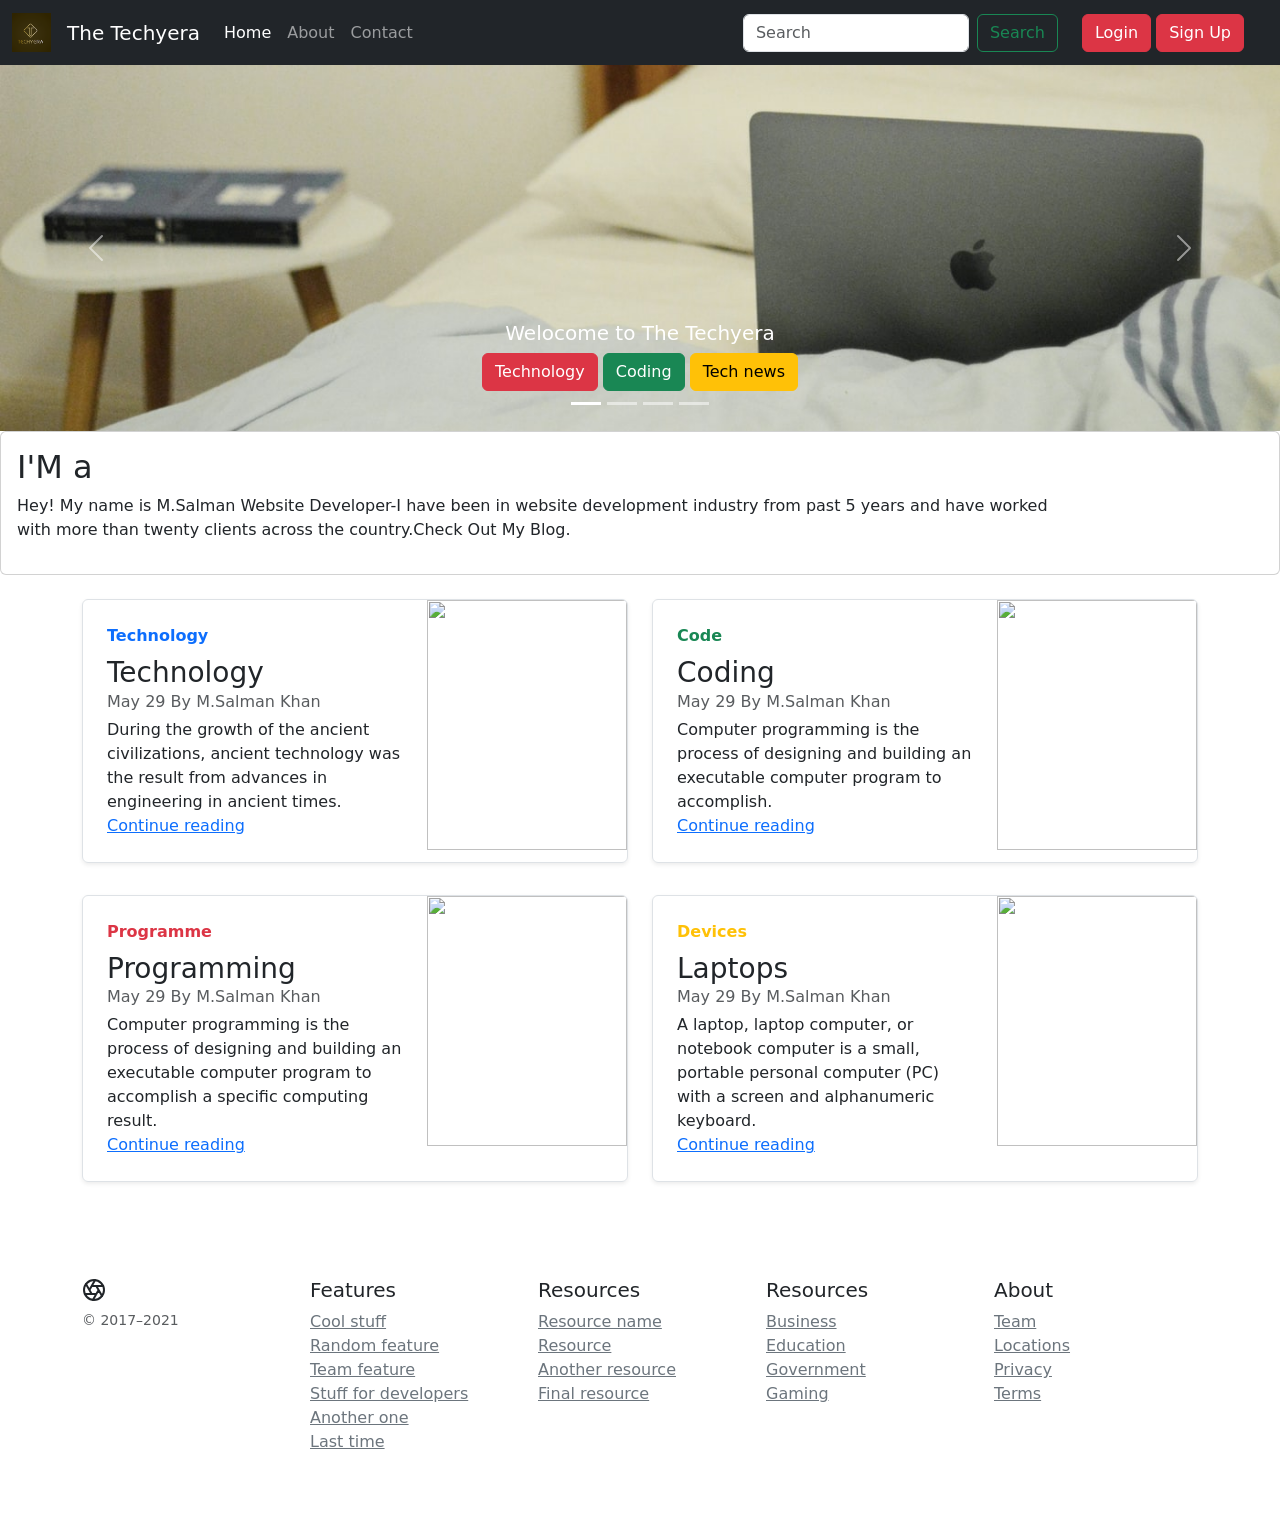
==== index.html @ b1e11cdd "Update index.html" ====
<!doctype html>
<html lang="en">

<head>
  <!-- Required meta tags -->
  <meta charset="utf-8">
  <meta name="viewport" content="width=device-width, initial-scale=1">

  <!-- Bootstrap CSS -->
  <link href="https://cdn.jsdelivr.net/npm/bootstrap@5.0.1/dist/css/bootstrap.min.css" rel="stylesheet"
    integrity="sha384-+0n0xVW2eSR5OomGNYDnhzAbDsOXxcvSN1TPprVMTNDbiYZCxYbOOl7+AMvyTG2x" crossorigin="anonymous">
  <title>The Techyera-Home</title>
  <link rel="shortcut icon" href="/Techyera/thetechyera.png">
  <link rel="stylesheet" href="/Techyera/new.css">
  <link rel="preconnect" href="https://fonts.googleapis.com">
  <link rel="preconnect" href="https://fonts.gstatic.com" crossorigin>
  <link href="https://fonts.googleapis.com/css2?family=Rajdhani:wght@300&display=swap" rel="stylesheet">
  <script src="https://kit.fontawesome.com/a54d2cbf95.js"></script>
</head>

<body>
 <nav class="navbar navbar-expand-lg navbar-dark bg-dark">
    <div class="container-fluid">
      <a _ngcontent-serverapp-c51="" routerlink="/" class="navbar-brand" href="/Techyera/">
        <img _ngcontent-serverapp-c51="" height="39px" width="39px" src="thetechyera.png" alt="thetechyera" class="brandLogo"></a>
      <a class="navbar-brand" href="/Techyera/index.html">The Techyera</a>
      <button class="navbar-toggler" type="button" data-bs-toggle="collapse" data-bs-target="#navbarSupportedContent"
        aria-controls="navbarSupportedContent" aria-expanded="false" aria-label="Toggle navigation">
        <span class="navbar-toggler-icon"></span>
      </button>
      <div class="collapse navbar-collapse" id="navbarSupportedContent">
        <ul class="navbar-nav me-auto mb-2 mb-lg-0">
                    <li class="nav-item">
                        <a class="nav-link active" aria-current="page" href="/Techyera/index.html">Home</a>
                    </li>
                    <li class="nav-item">
                        <a class="nav-link " href="/Techyera/about.html">About</a>
                    </li>
                    <li class="nav-item">
                        <a class="nav-link" href="/Techyera/contact.html">Contact</a>
                    </li>
                </ul>
        <form class="d-flex">
          <input class="form-control me-2" type="search" placeholder="Search" aria-label="Search">
          <button class="btn btn-outline-success" type="submit">Search</button>
        </form>

        <div class="mx-4">
          <button type="button" class="btn btn-danger" data-bs-toggle="modal" data-bs-target="#loginModal">
            Login
          </button>
          <button type="button" class="btn btn-danger" data-bs-toggle="modal" data-bs-target="#signupModal">
            Sign Up
          </button>
        </div>
      </div>
    </div>
  </nav>

  <!--login Modal -->
  <div class="modal fade" id="loginModal" tabindex="-1" aria-labelledby="loginModalLabel" aria-hidden="true">
    <div class="modal-dialog">
      <div class="modal-content">
        <div class="modal-header">
          <h5 class="modal-title" id="loginModalLabel">Login with The Techyera</h5>
          <button type="button" class="btn-close" data-bs-dismiss="modal" aria-label="Close"></button>
        </div>
        <div class="modal-body">
          <form>
            <div class="mb-3">
              <label for="exampleInputEmail1" class="form-label">Email address</label>
              <input type="email" class="form-control" id="exampleInputEmail1" aria-describedby="emailHelp">
              <div id="emailHelp" class="form-text">We'll never share your email with anyone else.</div>
            </div>
            <div class="mb-3">
              <label for="exampleInputPassword1" class="form-label">Password</label>
              <input type="password" class="form-control" id="exampleInputPassword1">
            </div>
            <div class="mb-3 form-check">
              <input type="checkbox" class="form-check-input" id="exampleCheck1">
              <label class="form-check-label" for="exampleCheck1">Remember password</label>
            </div>
            <button type="submit" class="btn btn-success">Login</button>
          </form>
        </div>
        <div class="modal-footer">
          <button type="button" class="btn btn-secondary" data-bs-dismiss="modal">Close</button>

        </div>
      </div>
    </div>
  </div>
  <!--signup Modal -->
  <div class="modal fade" id="signupModal" tabindex="-1" aria-labelledby="signupModalLabel" aria-hidden="true">
    <div class="modal-dialog">
      <div class="modal-content">
        <div class="modal-header">
          <h5 class="modal-title" id="signupLabel">Get a Techyera Account</h5>
          <button type="button" class="btn-close" data-bs-dismiss="modal" aria-label="Close"></button>
        </div>
        <div class="modal-body">
          <form>
            <div class="mb-3">
              <label for="exampleInputEmail1" class="form-label">Email address</label>
              <input type="email" class="form-control" id="exampleInputEmail1" aria-describedby="emailHelp">
              <div id="emailHelp" class="form-text">We'll never share your email with anyone else.</div>
            </div>
            <div class="mb-3">
              <label for="exampleInputPassword1" class="form-label">Password</label>
              <input type="password" class="form-control" id="exampleInputPassword1">
            </div>
            <div class="mb-3">
              <label for="cexampleInputPassword1" class="form-label">Confirm Password</label>
              <input type="password" class="form-control" id="cexampleInputPassword1">
            </div>
            <div class="mb-3 form-check">
              <input type="checkbox" class="form-check-input" id="exampleCheck1">
              <label class="form-check-label" for="exampleCheck1">I accept all the <a href="#">term &
                  condition</a></label>
            </div>
            <button type="submit" class="btn btn-primary">Create an account</button>
          </form>
        </div>
        <div class="modal-footer">
          <button type="button" class="btn btn-secondary" data-bs-dismiss="modal">Close</button>

        </div>
      </div>
    </div>
  </div>
  <div id="carouselExampleCaptions" class="carousel slide carousel-fade" data-bs-ride="carousel">
    <div class="carousel-indicators">
      <button type="button" data-bs-target="#carouselExampleCaptions" data-bs-slide-to="0" class="active"
        aria-current="true" aria-label="Slide 1"></button>
      <button type="button" data-bs-target="#carouselExampleCaptions" data-bs-slide-to="1"
        aria-label="Slide 2"></button>
      <button type="button" data-bs-target="#carouselExampleCaptions" data-bs-slide-to="2"
        aria-label="Slide 3"></button>
      <button type="button" data-bs-target="#carouselExampleCaptions" data-bs-slide-to="3"
        aria-label="Slide 4"></button>
    </div>
    <div class="carousel-item">
      <img src="3.jpg" class="d-block w-100" alt="...">
      <div class="carousel-caption d-none d-md-block">
        <h5>Welocome to The Techyera</h5>

        <button class="btn btn-danger">Technology</button>
        <button class="btn btn-success">Coding</button>
        <button class="btn btn-warning">Tech news</button>
      </div>
    </div>
    <div class="carousel-inner">
      <div class="carousel-item active">
        <img src="3.jpg" class="d-block w-100" alt="...">
        <div class="carousel-caption d-none d-md-block">
          <h5>Welocome to The Techyera</h5>
          <button class="btn btn-danger">Technology</button>
          <button class="btn btn-success">Coding</button>
          <button class="btn btn-warning">Tech news</button>
        </div>
      </div>
      <div class="carousel-item">
        <img src="8.jpg" class="d-block w-100" alt="...">
        <div class="carousel-caption d-none d-md-block">
          <h5>Welocome to The Techyera</h5>

          <button class="btn btn-danger">Technology</button>
          <button class="btn btn-success">Coding</button>
          <button class="btn btn-warning">Tech news</button>
        </div>
      </div>
      <div class="carousel-item">
        <img src="1.jpg" class="d-block w-100" alt="...">
        <div class="carousel-caption d-none d-md-block">
          <h5>Welocome to The Techyera</h5>

          <button class="btn btn-danger">Technology</button>
          <button class="btn btn-success">Coding</button>
          <button class="btn btn-warning">Tech news</button>
        </div>
      </div>
      <div class="carousel-item">
        <img src="5.jpg" class="d-block w-100" alt="...">
        <div class="carousel-caption d-none d-md-block">
          <h5>Welocome to The Techyera</h5>

          <button class="btn btn-danger">Technology</button>
          <button class="btn btn-success">Coding</button>
          <button class="btn btn-warning">Tech news</button>
        </div>
      </div>
    </div>
    <button class="carousel-control-prev" type="button" data-bs-target="#carouselExampleCaptions" data-bs-slide="prev">
      <span class="carousel-control-prev-icon" aria-hidden="true"></span>
      <span class="visually-hidden">Previous</span>
    </button>
    <button class="carousel-control-next" type="button" data-bs-target="#carouselExampleCaptions" data-bs-slide="next">
      <span class="carousel-control-next-icon" aria-hidden="true"></span>
      <span class="visually-hidden">Next</span>
    </button>
  </div>
  
  <div class="card">
    <div class="card-body">
   <div class="header-area">
    <h2>I'M a <span class="animate"></span></h2>
</div>


<script src="/Techyera/typed.js"></script>
 <script>
    var typed = new Typed('.animate', {
      strings: ['Web Developer', 'Creative Web Designer', 'Freelancer'],
      typeSpeed: 30,
      backSpeed: 30,
      loop: true
    });
  </script>
  <div class="content1">
    <p>Hey! My name is M.Salman Website Developer-I have been in website development industry from past 5 years and have worked<br> with more than twenty clients across the country.Check Out My Blog.</p>
  </div>
    </div>
  </div>
  
  
  <div class="container my-4">
    <div class="row mb-2">
      <div class="col-md-6">
        <div class="row g-0 border rounded overflow-hidden flex-md-row mb-4 shadow-sm h-md-250 position-relative">
          <div class="col p-4 d-flex flex-column position-static">
            <strong class="d-inline-block mb-2 text-primary">Technology</strong>
            <h3 class="mb-0">Technology</h3>
            <div class="mb-1 text-muted">May 29 By M.Salman Khan</div>
            <p class="card-text mb-auto">During the growth of the ancient civilizations, ancient technology was the
              result from advances in engineering in ancient times.</p>
            <a href="Technology.html" class="stretched-link">Continue reading</a>
          </div>
          <div class="col-auto d-none d-lg-block">
            <img class="bd-placeholder-img" width="200" height="250" src="https://source.unsplash.com/200x250/?technology,developing">
          </div>
        </div>
      </div>
      <div class="col-md-6">
        <div class="row g-0 border rounded overflow-hidden flex-md-row mb-4 shadow-sm h-md-250 position-relative">
          <div class="col p-4 d-flex flex-column position-static">
            <strong class="d-inline-block mb-2 text-success">Code</strong>
            <h3 class="mb-0">Coding</h3>
            <div class="mb-1 text-muted">May 29 By M.Salman Khan</div>
            <p class="mb-auto">Computer programming is the process of designing and building an executable computer
              program to accomplish.</p>
            <a href="code.html" class="stretched-link">Continue reading</a>
          </div>
          <div class="col-auto d-none d-lg-block">
            <img class="bd-placeholder-img" width="200" height="250" src="https://source.unsplash.com/200x250/?coding,programming">
          </div>
        </div>
      </div>
    </div>
    <div class="row mb-2">
      <div class="col-md-6">
        <div class="row g-0 border rounded overflow-hidden flex-md-row mb-4 shadow-sm h-md-250 position-relative">
          <div class="col p-4 d-flex flex-column position-static">
            <strong class="d-inline-block mb-2 text-danger">Programme</strong>
            <h3 class="mb-0">Programming</h3>
            <div class="mb-1 text-muted">May 29 By M.Salman Khan</div>
            <p class="mb-auto">Computer programming is the process of designing and building an executable computer
              program to accomplish a specific computing result.</p>
            <a href="Programme.htm" class="stretched-link">Continue reading</a>
          </div>
          <div class="col-auto d-none d-lg-block">
            <img class="bd-placeholder-img" width="200" height="250" src="https://source.unsplash.com/200x250/?programming">
  
          </div>
  
        </div>
      </div>
      <div class="col-md-6">
        <div class="row g-0 border rounded overflow-hidden flex-md-row mb-4 shadow-sm h-md-250 position-relative">
          <div class="col p-4 d-flex flex-column position-static">
            <strong class="d-inline-block mb-2 text-warning">Devices</strong>
            <h3 class="mb-0">Laptops</h3>
            <div class="mb-1 text-muted">May 29 By M.Salman Khan</div>
            <p class="card-text mb-auto">A laptop, laptop computer, or notebook computer is a small, portable personal
              computer (PC) with a screen and alphanumeric keyboard.</p>
            <a href="Laptop.htm" class="stretched-link">Continue reading</a>
          </div>
          <div class="col-auto d-none d-lg-block">
            <img class="bd-placeholder-img" width="200" height="250" src="https://source.unsplash.com/200x250/?laptops,macbook">
          </div>
        </div>
      </div>
    </div>
  </div>
  <div>
  </div>
  <!-- The core Firebase JS SDK is always required and must be listed first -->
  <script src="https://www.gstatic.com/firebasejs/8.7.1/firebase-app.js"></script>

  <!-- TODO: Add SDKs for Firebase products that you want to use
     https://firebase.google.com/docs/web/setup#available-libraries -->
  <script src="https://www.gstatic.com/firebasejs/8.7.1/firebase-analytics.js"></script>

  <script>
    // Your web app's Firebase configuration
    // For Firebase JS SDK v7.20.0 and later, measurementId is optional
    var firebaseConfig = {
      apiKey: "AIzaSyCK6W6lnGmjv5wvop8-epTU49fEkRD-6fk",
      authDomain: "thetechyeraweb.firebaseapp.com",
      projectId: "thetechyeraweb",
      storageBucket: "thetechyeraweb.appspot.com",
      messagingSenderId: "962565388398",
      appId: "1:962565388398:web:8bf3f88a704f1ce0eb0e7f",
      measurementId: "G-0Q9213264C"
    };
    // Initialize Firebase
    firebase.initializeApp(firebaseConfig);
    firebase.analytics();
  </script>
  <footer class="container py-5">
    <div class="row">
      <div class="col-12 col-md">
        <svg xmlns="http://www.w3.org/2000/svg" width="24" height="24" fill="none" stroke="currentColor"
          stroke-linecap="round" stroke-linejoin="round" stroke-width="2" class="d-block mb-2" role="img"
          viewBox="0 0 24 24">
          <title>Product</title>
          <circle cx="12" cy="12" r="10"></circle>
          <path
            d="M14.31 8l5.74 9.94M9.69 8h11.48M7.38 12l5.74-9.94M9.69 16L3.95 6.06M14.31 16H2.83m13.79-4l-5.74 9.94">
          </path>
        </svg>
        <small class="d-block mb-3 text-muted">© 2017–2021</small>
      </div>
      <div class="col-6 col-md">
        <h5>Features</h5>
        <ul class="list-unstyled text-small">
          <li><a class="link-secondary" href="#">Cool stuff</a></li>
          <li><a class="link-secondary" href="#">Random feature</a></li>
          <li><a class="link-secondary" href="#">Team feature</a></li>
          <li><a class="link-secondary" href="#">Stuff for developers</a></li>
          <li><a class="link-secondary" href="#">Another one</a></li>
          <li><a class="link-secondary" href="#">Last time</a></li>
        </ul>
      </div>
      <div class="col-6 col-md">
        <h5>Resources</h5>
        <ul class="list-unstyled text-small">
          <li><a class="link-secondary" href="#">Resource name</a></li>
          <li><a class="link-secondary" href="#">Resource</a></li>
          <li><a class="link-secondary" href="#">Another resource</a></li>
          <li><a class="link-secondary" href="#">Final resource</a></li>
        </ul>
      </div>
      <div class="col-6 col-md">
        <h5>Resources</h5>
        <ul class="list-unstyled text-small">
          <li><a class="link-secondary" href="#">Business</a></li>
          <li><a class="link-secondary" href="#">Education</a></li>
          <li><a class="link-secondary" href="#">Government</a></li>
          <li><a class="link-secondary" href="#">Gaming</a></li>
        </ul>
      </div>
      <div class="col-6 col-md">
        <h5>About</h5>
        <ul class="list-unstyled text-small">
          <li><a class="link-secondary" href="#">Team</a></li>
          <li><a class="link-secondary" href="#">Locations</a></li>
          <li><a class="link-secondary" href="#">Privacy</a></li>
          <li><a class="link-secondary" href="#">Terms</a></li>
        </ul>
      </div>
    </div>
    <a href="#" class="to-top">
      <i class="fas fa-chevron-up"></i>
    </a>
  
    <script src="/Techyera/Scrooll to top.js"></script>
    <script type="text/javascript">
    let progress = document.getElementById('progressbar');
    let totalHeight = document.body.scrollHeight - window.innerHeight;
    window.onscroll = function(){
        let progressHeight = (window.pageYOffset / totalHeight) * 100;
        progress.new.height = progressHeight + "%";
    }
    </script>
  </footer>
  </div>
  <!-- Optional JavaScript; choose one of the two! -->

  <!-- Option 1: Bootstrap Bundle with Popper -->
  <script src="https://cdn.jsdelivr.net/npm/bootstrap@5.0.1/dist/js/bootstrap.bundle.min.js"
    integrity="sha384-gtEjrD/SeCtmISkJkNUaaKMoLD0//ElJ19smozuHV6z3Iehds+3Ulb9Bn9Plx0x4"
    crossorigin="anonymous"></script>

  <!-- Option 2: Separate Popper and Bootstrap JS -->
  <!--
    <script src="https://cdn.jsdelivr.net/npm/@popperjs/core@2.9.2/dist/umd/popper.min.js" integrity="sha384-IQsoLXl5PILFhosVNubq5LC7Qb9DXgDA9i+tQ8Zj3iwWAwPtgFTxbJ8NT4GN1R8p" crossorigin="anonymous"></script>
    <script src="https://cdn.jsdelivr.net/npm/bootstrap@5.0.1/dist/js/bootstrap.min.js" integrity="sha384-Atwg2Pkwv9vp0ygtn1JAojH0nYbwNJLPhwyoVbhoPwBhjQPR5VtM2+xf0Uwh9KtT" crossorigin="anonymous"></script>
    -->
</body>

</html>
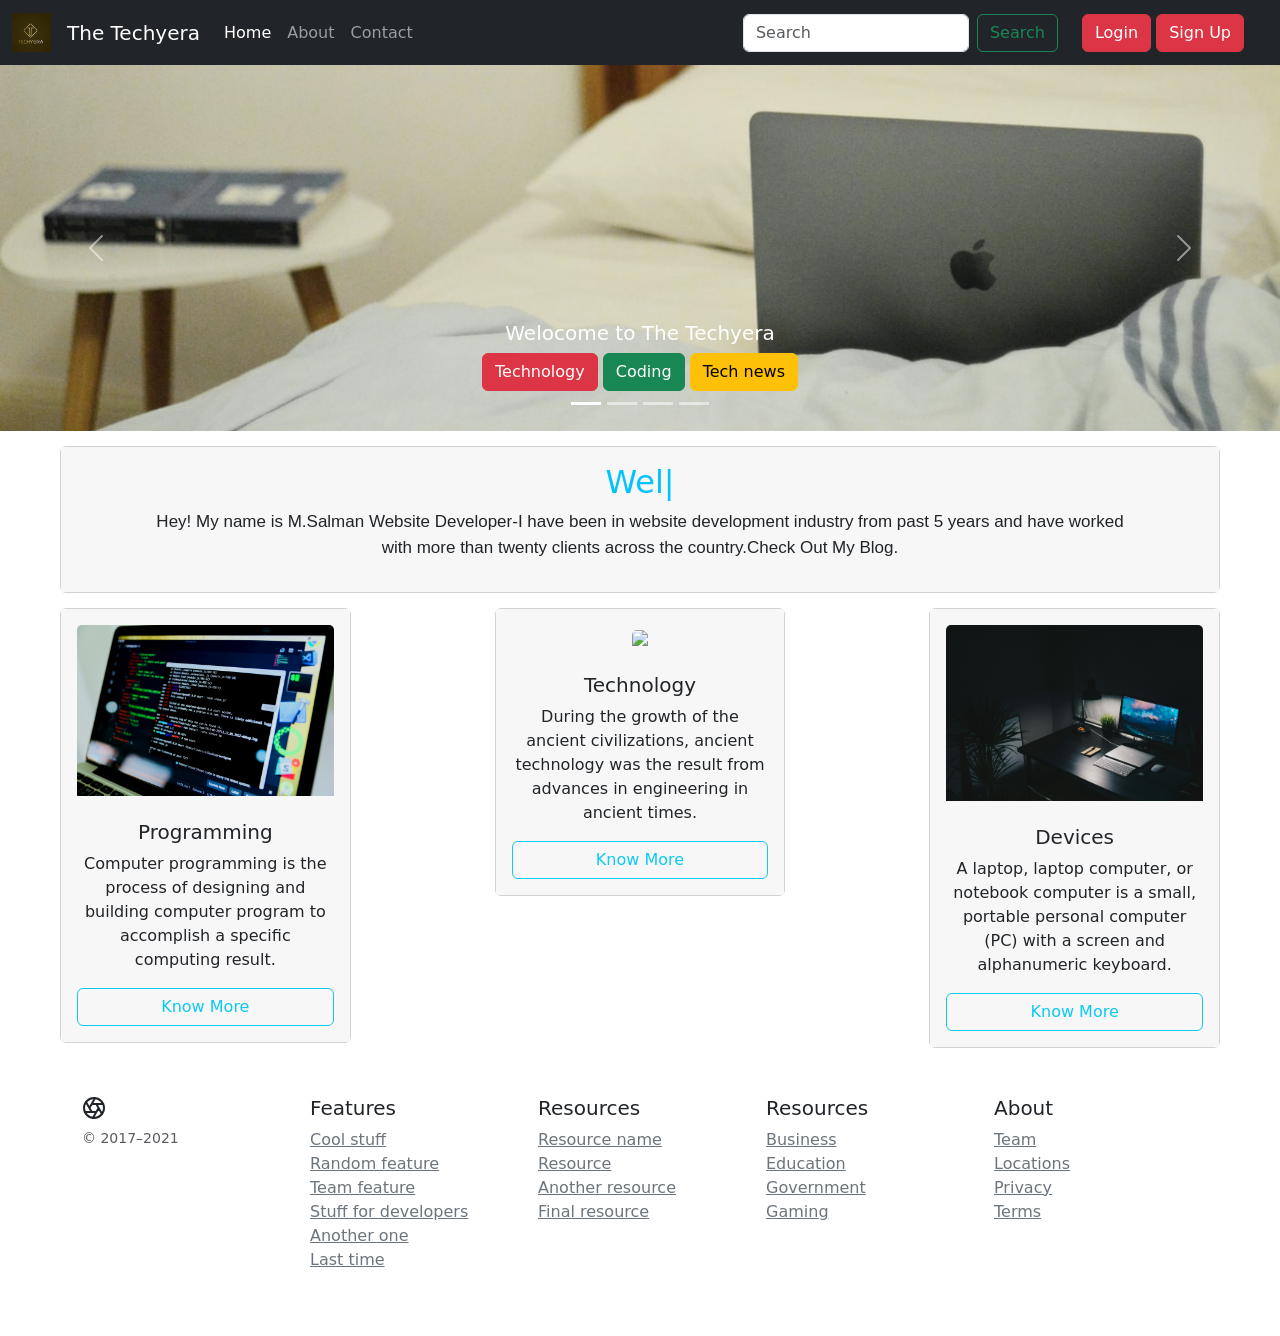
==== commit e8a9ecc4: "first commit" ====
--- a/index.html
+++ b/index.html
@@ -1,401 +1,367 @@
-<!doctype html>
-<html lang="en">
-
-<head>
-  <!-- Required meta tags -->
-  <meta charset="utf-8">
-  <meta name="viewport" content="width=device-width, initial-scale=1">
-
-  <!-- Bootstrap CSS -->
-  <link href="https://cdn.jsdelivr.net/npm/bootstrap@5.0.1/dist/css/bootstrap.min.css" rel="stylesheet"
-    integrity="sha384-+0n0xVW2eSR5OomGNYDnhzAbDsOXxcvSN1TPprVMTNDbiYZCxYbOOl7+AMvyTG2x" crossorigin="anonymous">
-  <title>The Techyera-Home</title>
-  <link rel="shortcut icon" href="/Techyera/thetechyera.png">
-  <link rel="stylesheet" href="/Techyera/new.css">
-  <link rel="preconnect" href="https://fonts.googleapis.com">
-  <link rel="preconnect" href="https://fonts.gstatic.com" crossorigin>
-  <link href="https://fonts.googleapis.com/css2?family=Rajdhani:wght@300&display=swap" rel="stylesheet">
-  <script src="https://kit.fontawesome.com/a54d2cbf95.js"></script>
-</head>
-
-<body>
- <nav class="navbar navbar-expand-lg navbar-dark bg-dark">
-    <div class="container-fluid">
-      <a _ngcontent-serverapp-c51="" routerlink="/" class="navbar-brand" href="/Techyera/">
-        <img _ngcontent-serverapp-c51="" height="39px" width="39px" src="thetechyera.png" alt="thetechyera" class="brandLogo"></a>
-      <a class="navbar-brand" href="/Techyera/index.html">The Techyera</a>
-      <button class="navbar-toggler" type="button" data-bs-toggle="collapse" data-bs-target="#navbarSupportedContent"
-        aria-controls="navbarSupportedContent" aria-expanded="false" aria-label="Toggle navigation">
-        <span class="navbar-toggler-icon"></span>
-      </button>
-      <div class="collapse navbar-collapse" id="navbarSupportedContent">
-        <ul class="navbar-nav me-auto mb-2 mb-lg-0">
-                    <li class="nav-item">
-                        <a class="nav-link active" aria-current="page" href="/Techyera/index.html">Home</a>
-                    </li>
-                    <li class="nav-item">
-                        <a class="nav-link " href="/Techyera/about.html">About</a>
-                    </li>
-                    <li class="nav-item">
-                        <a class="nav-link" href="/Techyera/contact.html">Contact</a>
-                    </li>
-                </ul>
-        <form class="d-flex">
-          <input class="form-control me-2" type="search" placeholder="Search" aria-label="Search">
-          <button class="btn btn-outline-success" type="submit">Search</button>
-        </form>
-
-        <div class="mx-4">
-          <button type="button" class="btn btn-danger" data-bs-toggle="modal" data-bs-target="#loginModal">
-            Login
-          </button>
-          <button type="button" class="btn btn-danger" data-bs-toggle="modal" data-bs-target="#signupModal">
-            Sign Up
-          </button>
-        </div>
-      </div>
-    </div>
-  </nav>
-
-  <!--login Modal -->
-  <div class="modal fade" id="loginModal" tabindex="-1" aria-labelledby="loginModalLabel" aria-hidden="true">
-    <div class="modal-dialog">
-      <div class="modal-content">
-        <div class="modal-header">
-          <h5 class="modal-title" id="loginModalLabel">Login with The Techyera</h5>
-          <button type="button" class="btn-close" data-bs-dismiss="modal" aria-label="Close"></button>
-        </div>
-        <div class="modal-body">
-          <form>
-            <div class="mb-3">
-              <label for="exampleInputEmail1" class="form-label">Email address</label>
-              <input type="email" class="form-control" id="exampleInputEmail1" aria-describedby="emailHelp">
-              <div id="emailHelp" class="form-text">We'll never share your email with anyone else.</div>
-            </div>
-            <div class="mb-3">
-              <label for="exampleInputPassword1" class="form-label">Password</label>
-              <input type="password" class="form-control" id="exampleInputPassword1">
-            </div>
-            <div class="mb-3 form-check">
-              <input type="checkbox" class="form-check-input" id="exampleCheck1">
-              <label class="form-check-label" for="exampleCheck1">Remember password</label>
-            </div>
-            <button type="submit" class="btn btn-success">Login</button>
-          </form>
-        </div>
-        <div class="modal-footer">
-          <button type="button" class="btn btn-secondary" data-bs-dismiss="modal">Close</button>
-
-        </div>
-      </div>
-    </div>
-  </div>
-  <!--signup Modal -->
-  <div class="modal fade" id="signupModal" tabindex="-1" aria-labelledby="signupModalLabel" aria-hidden="true">
-    <div class="modal-dialog">
-      <div class="modal-content">
-        <div class="modal-header">
-          <h5 class="modal-title" id="signupLabel">Get a Techyera Account</h5>
-          <button type="button" class="btn-close" data-bs-dismiss="modal" aria-label="Close"></button>
-        </div>
-        <div class="modal-body">
-          <form>
-            <div class="mb-3">
-              <label for="exampleInputEmail1" class="form-label">Email address</label>
-              <input type="email" class="form-control" id="exampleInputEmail1" aria-describedby="emailHelp">
-              <div id="emailHelp" class="form-text">We'll never share your email with anyone else.</div>
-            </div>
-            <div class="mb-3">
-              <label for="exampleInputPassword1" class="form-label">Password</label>
-              <input type="password" class="form-control" id="exampleInputPassword1">
-            </div>
-            <div class="mb-3">
-              <label for="cexampleInputPassword1" class="form-label">Confirm Password</label>
-              <input type="password" class="form-control" id="cexampleInputPassword1">
-            </div>
-            <div class="mb-3 form-check">
-              <input type="checkbox" class="form-check-input" id="exampleCheck1">
-              <label class="form-check-label" for="exampleCheck1">I accept all the <a href="#">term &
-                  condition</a></label>
-            </div>
-            <button type="submit" class="btn btn-primary">Create an account</button>
-          </form>
-        </div>
-        <div class="modal-footer">
-          <button type="button" class="btn btn-secondary" data-bs-dismiss="modal">Close</button>
-
-        </div>
-      </div>
-    </div>
-  </div>
-  <div id="carouselExampleCaptions" class="carousel slide carousel-fade" data-bs-ride="carousel">
-    <div class="carousel-indicators">
-      <button type="button" data-bs-target="#carouselExampleCaptions" data-bs-slide-to="0" class="active"
-        aria-current="true" aria-label="Slide 1"></button>
-      <button type="button" data-bs-target="#carouselExampleCaptions" data-bs-slide-to="1"
-        aria-label="Slide 2"></button>
-      <button type="button" data-bs-target="#carouselExampleCaptions" data-bs-slide-to="2"
-        aria-label="Slide 3"></button>
-      <button type="button" data-bs-target="#carouselExampleCaptions" data-bs-slide-to="3"
-        aria-label="Slide 4"></button>
-    </div>
-    <div class="carousel-item">
-      <img src="3.jpg" class="d-block w-100" alt="...">
-      <div class="carousel-caption d-none d-md-block">
-        <h5>Welocome to The Techyera</h5>
-
-        <button class="btn btn-danger">Technology</button>
-        <button class="btn btn-success">Coding</button>
-        <button class="btn btn-warning">Tech news</button>
-      </div>
-    </div>
-    <div class="carousel-inner">
-      <div class="carousel-item active">
-        <img src="3.jpg" class="d-block w-100" alt="...">
-        <div class="carousel-caption d-none d-md-block">
-          <h5>Welocome to The Techyera</h5>
-          <button class="btn btn-danger">Technology</button>
-          <button class="btn btn-success">Coding</button>
-          <button class="btn btn-warning">Tech news</button>
-        </div>
-      </div>
-      <div class="carousel-item">
-        <img src="8.jpg" class="d-block w-100" alt="...">
-        <div class="carousel-caption d-none d-md-block">
-          <h5>Welocome to The Techyera</h5>
-
-          <button class="btn btn-danger">Technology</button>
-          <button class="btn btn-success">Coding</button>
-          <button class="btn btn-warning">Tech news</button>
-        </div>
-      </div>
-      <div class="carousel-item">
-        <img src="1.jpg" class="d-block w-100" alt="...">
-        <div class="carousel-caption d-none d-md-block">
-          <h5>Welocome to The Techyera</h5>
-
-          <button class="btn btn-danger">Technology</button>
-          <button class="btn btn-success">Coding</button>
-          <button class="btn btn-warning">Tech news</button>
-        </div>
-      </div>
-      <div class="carousel-item">
-        <img src="5.jpg" class="d-block w-100" alt="...">
-        <div class="carousel-caption d-none d-md-block">
-          <h5>Welocome to The Techyera</h5>
-
-          <button class="btn btn-danger">Technology</button>
-          <button class="btn btn-success">Coding</button>
-          <button class="btn btn-warning">Tech news</button>
-        </div>
-      </div>
-    </div>
-    <button class="carousel-control-prev" type="button" data-bs-target="#carouselExampleCaptions" data-bs-slide="prev">
-      <span class="carousel-control-prev-icon" aria-hidden="true"></span>
-      <span class="visually-hidden">Previous</span>
-    </button>
-    <button class="carousel-control-next" type="button" data-bs-target="#carouselExampleCaptions" data-bs-slide="next">
-      <span class="carousel-control-next-icon" aria-hidden="true"></span>
-      <span class="visually-hidden">Next</span>
-    </button>
-  </div>
-  
-  <div class="card">
-    <div class="card-body">
-   <div class="header-area">
-    <h2>I'M a <span class="animate"></span></h2>
-</div>
-
-
-<script src="/Techyera/typed.js"></script>
- <script>
-    var typed = new Typed('.animate', {
-      strings: ['Web Developer', 'Creative Web Designer', 'Freelancer'],
-      typeSpeed: 30,
-      backSpeed: 30,
-      loop: true
-    });
-  </script>
-  <div class="content1">
-    <p>Hey! My name is M.Salman Website Developer-I have been in website development industry from past 5 years and have worked<br> with more than twenty clients across the country.Check Out My Blog.</p>
-  </div>
-    </div>
-  </div>
-  
-  
-  <div class="container my-4">
-    <div class="row mb-2">
-      <div class="col-md-6">
-        <div class="row g-0 border rounded overflow-hidden flex-md-row mb-4 shadow-sm h-md-250 position-relative">
-          <div class="col p-4 d-flex flex-column position-static">
-            <strong class="d-inline-block mb-2 text-primary">Technology</strong>
-            <h3 class="mb-0">Technology</h3>
-            <div class="mb-1 text-muted">May 29 By M.Salman Khan</div>
-            <p class="card-text mb-auto">During the growth of the ancient civilizations, ancient technology was the
-              result from advances in engineering in ancient times.</p>
-            <a href="Technology.html" class="stretched-link">Continue reading</a>
-          </div>
-          <div class="col-auto d-none d-lg-block">
-            <img class="bd-placeholder-img" width="200" height="250" src="https://source.unsplash.com/200x250/?technology,developing">
-          </div>
-        </div>
-      </div>
-      <div class="col-md-6">
-        <div class="row g-0 border rounded overflow-hidden flex-md-row mb-4 shadow-sm h-md-250 position-relative">
-          <div class="col p-4 d-flex flex-column position-static">
-            <strong class="d-inline-block mb-2 text-success">Code</strong>
-            <h3 class="mb-0">Coding</h3>
-            <div class="mb-1 text-muted">May 29 By M.Salman Khan</div>
-            <p class="mb-auto">Computer programming is the process of designing and building an executable computer
-              program to accomplish.</p>
-            <a href="code.html" class="stretched-link">Continue reading</a>
-          </div>
-          <div class="col-auto d-none d-lg-block">
-            <img class="bd-placeholder-img" width="200" height="250" src="https://source.unsplash.com/200x250/?coding,programming">
-          </div>
-        </div>
-      </div>
-    </div>
-    <div class="row mb-2">
-      <div class="col-md-6">
-        <div class="row g-0 border rounded overflow-hidden flex-md-row mb-4 shadow-sm h-md-250 position-relative">
-          <div class="col p-4 d-flex flex-column position-static">
-            <strong class="d-inline-block mb-2 text-danger">Programme</strong>
-            <h3 class="mb-0">Programming</h3>
-            <div class="mb-1 text-muted">May 29 By M.Salman Khan</div>
-            <p class="mb-auto">Computer programming is the process of designing and building an executable computer
-              program to accomplish a specific computing result.</p>
-            <a href="Programme.htm" class="stretched-link">Continue reading</a>
-          </div>
-          <div class="col-auto d-none d-lg-block">
-            <img class="bd-placeholder-img" width="200" height="250" src="https://source.unsplash.com/200x250/?programming">
-  
-          </div>
-  
-        </div>
-      </div>
-      <div class="col-md-6">
-        <div class="row g-0 border rounded overflow-hidden flex-md-row mb-4 shadow-sm h-md-250 position-relative">
-          <div class="col p-4 d-flex flex-column position-static">
-            <strong class="d-inline-block mb-2 text-warning">Devices</strong>
-            <h3 class="mb-0">Laptops</h3>
-            <div class="mb-1 text-muted">May 29 By M.Salman Khan</div>
-            <p class="card-text mb-auto">A laptop, laptop computer, or notebook computer is a small, portable personal
-              computer (PC) with a screen and alphanumeric keyboard.</p>
-            <a href="Laptop.htm" class="stretched-link">Continue reading</a>
-          </div>
-          <div class="col-auto d-none d-lg-block">
-            <img class="bd-placeholder-img" width="200" height="250" src="https://source.unsplash.com/200x250/?laptops,macbook">
-          </div>
-        </div>
-      </div>
-    </div>
-  </div>
-  <div>
-  </div>
-  <!-- The core Firebase JS SDK is always required and must be listed first -->
-  <script src="https://www.gstatic.com/firebasejs/8.7.1/firebase-app.js"></script>
-
-  <!-- TODO: Add SDKs for Firebase products that you want to use
-     https://firebase.google.com/docs/web/setup#available-libraries -->
-  <script src="https://www.gstatic.com/firebasejs/8.7.1/firebase-analytics.js"></script>
-
-  <script>
-    // Your web app's Firebase configuration
-    // For Firebase JS SDK v7.20.0 and later, measurementId is optional
-    var firebaseConfig = {
-      apiKey: "AIzaSyCK6W6lnGmjv5wvop8-epTU49fEkRD-6fk",
-      authDomain: "thetechyeraweb.firebaseapp.com",
-      projectId: "thetechyeraweb",
-      storageBucket: "thetechyeraweb.appspot.com",
-      messagingSenderId: "962565388398",
-      appId: "1:962565388398:web:8bf3f88a704f1ce0eb0e7f",
-      measurementId: "G-0Q9213264C"
-    };
-    // Initialize Firebase
-    firebase.initializeApp(firebaseConfig);
-    firebase.analytics();
-  </script>
-  <footer class="container py-5">
-    <div class="row">
-      <div class="col-12 col-md">
-        <svg xmlns="http://www.w3.org/2000/svg" width="24" height="24" fill="none" stroke="currentColor"
-          stroke-linecap="round" stroke-linejoin="round" stroke-width="2" class="d-block mb-2" role="img"
-          viewBox="0 0 24 24">
-          <title>Product</title>
-          <circle cx="12" cy="12" r="10"></circle>
-          <path
-            d="M14.31 8l5.74 9.94M9.69 8h11.48M7.38 12l5.74-9.94M9.69 16L3.95 6.06M14.31 16H2.83m13.79-4l-5.74 9.94">
-          </path>
-        </svg>
-        <small class="d-block mb-3 text-muted">© 2017–2021</small>
-      </div>
-      <div class="col-6 col-md">
-        <h5>Features</h5>
-        <ul class="list-unstyled text-small">
-          <li><a class="link-secondary" href="#">Cool stuff</a></li>
-          <li><a class="link-secondary" href="#">Random feature</a></li>
-          <li><a class="link-secondary" href="#">Team feature</a></li>
-          <li><a class="link-secondary" href="#">Stuff for developers</a></li>
-          <li><a class="link-secondary" href="#">Another one</a></li>
-          <li><a class="link-secondary" href="#">Last time</a></li>
-        </ul>
-      </div>
-      <div class="col-6 col-md">
-        <h5>Resources</h5>
-        <ul class="list-unstyled text-small">
-          <li><a class="link-secondary" href="#">Resource name</a></li>
-          <li><a class="link-secondary" href="#">Resource</a></li>
-          <li><a class="link-secondary" href="#">Another resource</a></li>
-          <li><a class="link-secondary" href="#">Final resource</a></li>
-        </ul>
-      </div>
-      <div class="col-6 col-md">
-        <h5>Resources</h5>
-        <ul class="list-unstyled text-small">
-          <li><a class="link-secondary" href="#">Business</a></li>
-          <li><a class="link-secondary" href="#">Education</a></li>
-          <li><a class="link-secondary" href="#">Government</a></li>
-          <li><a class="link-secondary" href="#">Gaming</a></li>
-        </ul>
-      </div>
-      <div class="col-6 col-md">
-        <h5>About</h5>
-        <ul class="list-unstyled text-small">
-          <li><a class="link-secondary" href="#">Team</a></li>
-          <li><a class="link-secondary" href="#">Locations</a></li>
-          <li><a class="link-secondary" href="#">Privacy</a></li>
-          <li><a class="link-secondary" href="#">Terms</a></li>
-        </ul>
-      </div>
-    </div>
-    <a href="#" class="to-top">
-      <i class="fas fa-chevron-up"></i>
-    </a>
-  
-    <script src="/Techyera/Scrooll to top.js"></script>
-    <script type="text/javascript">
-    let progress = document.getElementById('progressbar');
-    let totalHeight = document.body.scrollHeight - window.innerHeight;
-    window.onscroll = function(){
-        let progressHeight = (window.pageYOffset / totalHeight) * 100;
-        progress.new.height = progressHeight + "%";
-    }
-    </script>
-  </footer>
-  </div>
-  <!-- Optional JavaScript; choose one of the two! -->
-
-  <!-- Option 1: Bootstrap Bundle with Popper -->
-  <script src="https://cdn.jsdelivr.net/npm/bootstrap@5.0.1/dist/js/bootstrap.bundle.min.js"
-    integrity="sha384-gtEjrD/SeCtmISkJkNUaaKMoLD0//ElJ19smozuHV6z3Iehds+3Ulb9Bn9Plx0x4"
-    crossorigin="anonymous"></script>
-
-  <!-- Option 2: Separate Popper and Bootstrap JS -->
-  <!--
-    <script src="https://cdn.jsdelivr.net/npm/@popperjs/core@2.9.2/dist/umd/popper.min.js" integrity="sha384-IQsoLXl5PILFhosVNubq5LC7Qb9DXgDA9i+tQ8Zj3iwWAwPtgFTxbJ8NT4GN1R8p" crossorigin="anonymous"></script>
-    <script src="https://cdn.jsdelivr.net/npm/bootstrap@5.0.1/dist/js/bootstrap.min.js" integrity="sha384-Atwg2Pkwv9vp0ygtn1JAojH0nYbwNJLPhwyoVbhoPwBhjQPR5VtM2+xf0Uwh9KtT" crossorigin="anonymous"></script>
-    -->
-</body>
-
-</html>
+<!doctype html>
+<html lang="en">
+
+<head>
+  <!-- Required meta tags -->
+  <meta charset="utf-8">
+  <meta name="viewport" content="width=device-width, initial-scale=1">
+
+  <!-- Bootstrap CSS -->
+  <link href="https://cdn.jsdelivr.net/npm/bootstrap@5.0.1/dist/css/bootstrap.min.css" rel="stylesheet"
+    integrity="sha384-+0n0xVW2eSR5OomGNYDnhzAbDsOXxcvSN1TPprVMTNDbiYZCxYbOOl7+AMvyTG2x" crossorigin="anonymous">
+  <title>The Techyera-Home</title>
+  <link rel="shortcut icon" href="Images/thetechyera.png">
+  <link rel="stylesheet" href="Css/Main.css">
+  <link rel="preconnect" href="https://fonts.googleapis.com">
+  <link rel="preconnect" href="https://fonts.gstatic.com" crossorigin>
+  <link href="https://fonts.googleapis.com/css2?family=Rajdhani:wght@300&display=swap" rel="stylesheet">
+  <script src="https://kit.fontawesome.com/a54d2cbf95.js"></script>
+</head>
+
+<body>
+  <nav class="navbar navbar-expand-lg navbar-dark bg-dark">
+    <div class="container-fluid">
+      <a _ngcontent-serverapp-c51="" routerlink="/" class="navbar-brand" href="index.html">
+        <img _ngcontent-serverapp-c51="" height="39px" width="39px" src="Images/thetechyera.png" alt="thetechyera"
+          class="brandLogo"></a>
+      <a class="navbar-brand" href="index.html">The Techyera</a>
+      <button class="navbar-toggler" type="button" data-bs-toggle="collapse" data-bs-target="#navbarSupportedContent"
+        aria-controls="navbarSupportedContent" aria-expanded="false" aria-label="Toggle navigation">
+        <span class="navbar-toggler-icon"></span>
+      </button>
+      <div class="collapse navbar-collapse" id="navbarSupportedContent">
+        <ul class="navbar-nav me-auto mb-2 mb-lg-0">
+          <li class="nav-item">
+            <a class="nav-link active" aria-current="page" href="Pages/index.html">Home</a>
+          </li>
+          <li class="nav-item">
+            <a class="nav-link " href="Pages/About.html">About</a>
+          </li>
+          <li class="nav-item">
+            <a class="nav-link" href="Pages/Contact.html">Contact</a>
+          </li>
+        </ul>
+
+        <form class="d-flex">
+          <input class="form-control me-2" type="search" placeholder="Search" aria-label="Search">
+          <button class="btn btn-outline-success" type="submit">Search</button>
+        </form>
+
+        <div class="mx-4">
+          <button type="button" class="btn btn-danger" data-bs-toggle="modal" data-bs-target="#loginModal">
+            Login
+          </button>
+          <button type="button" class="btn btn-danger" data-bs-toggle="modal" data-bs-target="#signupModal">
+            Sign Up
+          </button>
+        </div>
+      </div>
+    </div>
+  </nav>
+
+  <!--login Modal -->
+  <div class="modal fade" id="loginModal" tabindex="-1" aria-labelledby="loginModalLabel" aria-hidden="true">
+    <div class="modal-dialog">
+      <div class="modal-content">
+        <div class="modal-header">
+          <h5 class="modal-title" id="loginModalLabel">Login with The Techyera</h5>
+          <button type="button" class="btn-close" data-bs-dismiss="modal" aria-label="Close"></button>
+        </div>
+        <div class="modal-body">
+          <form>
+            <div class="mb-3">
+              <label for="exampleInputEmail1" class="form-label">Email address</label>
+              <input type="email" class="form-control" id="exampleInputEmail1" aria-describedby="emailHelp">
+              <div id="emailHelp" class="form-text">We'll never share your email with anyone else.</div>
+            </div>
+            <div class="mb-3">
+              <label for="exampleInputPassword1" class="form-label">Password</label>
+              <input type="password" class="form-control" id="exampleInputPassword1">
+            </div>
+            <div class="mb-3 form-check">
+              <input type="checkbox" class="form-check-input" id="exampleCheck1">
+              <label class="form-check-label" for="exampleCheck1">Remember password</label>
+            </div>
+            <button type="submit" class="btn btn-success">Login</button>
+          </form>
+        </div>
+        <div class="modal-footer">
+          <button type="button" class="btn btn-secondary" data-bs-dismiss="modal">Close</button>
+
+        </div>
+      </div>
+    </div>
+  </div>
+  <!--signup Modal -->
+  <div class="modal fade" id="signupModal" tabindex="-1" aria-labelledby="signupModalLabel" aria-hidden="true">
+    <div class="modal-dialog">
+      <div class="modal-content">
+        <div class="modal-header">
+          <h5 class="modal-title" id="signupLabel">Get a Techyera Account</h5>
+          <button type="button" class="btn-close" data-bs-dismiss="modal" aria-label="Close"></button>
+        </div>
+        <div class="modal-body">
+          <form>
+            <div class="mb-3">
+              <label for="exampleInputEmail1" class="form-label">Email address</label>
+              <input type="email" class="form-control" id="exampleInputEmail1" aria-describedby="emailHelp">
+              <div id="emailHelp" class="form-text">We'll never share your email with anyone else.</div>
+            </div>
+            <div class="mb-3">
+              <label for="exampleInputPassword1" class="form-label">Password</label>
+              <input type="password" class="form-control" id="exampleInputPassword1">
+            </div>
+            <div class="mb-3">
+              <label for="cexampleInputPassword1" class="form-label">Confirm Password</label>
+              <input type="password" class="form-control" id="cexampleInputPassword1">
+            </div>
+            <div class="mb-3 form-check">
+              <input type="checkbox" class="form-check-input" id="exampleCheck1">
+              <label class="form-check-label" for="exampleCheck1">I accept all the <a href="#">term &
+                  condition</a></label>
+            </div>
+            <button type="submit" class="btn btn-primary">Create an account</button>
+          </form>
+        </div>
+        <div class="modal-footer">
+          <button type="button" class="btn btn-secondary" data-bs-dismiss="modal">Close</button>
+
+        </div>
+      </div>
+    </div>
+  </div>
+  <div id="carouselExampleCaptions" class="carousel slide carousel-fade" data-bs-ride="carousel">
+    <div class="carousel-indicators">
+      <button type="button" data-bs-target="#carouselExampleCaptions" data-bs-slide-to="0" class="active"
+        aria-current="true" aria-label="Slide 1"></button>
+      <button type="button" data-bs-target="#carouselExampleCaptions" data-bs-slide-to="1"
+        aria-label="Slide 2"></button>
+      <button type="button" data-bs-target="#carouselExampleCaptions" data-bs-slide-to="2"
+        aria-label="Slide 3"></button>
+      <button type="button" data-bs-target="#carouselExampleCaptions" data-bs-slide-to="3"
+        aria-label="Slide 4"></button>
+    </div>
+    <div class="carousel-item">
+      <img src="Images/3.jpg" class="d-block w-100" alt="...">
+      <div class="carousel-caption d-none d-md-block">
+        <h5>Welocome to The Techyera</h5>
+
+        <button class="btn btn-danger">Technology</button>
+        <button class="btn btn-success">Coding</button>
+        <button class="btn btn-warning">Tech news</button>
+      </div>
+    </div>
+    <div class="carousel-inner">
+      <div class="carousel-item active">
+        <img src="Images/3.jpg" class="d-block w-100" alt="...">
+        <div class="carousel-caption d-none d-md-block">
+          <h5>Welocome to The Techyera</h5>
+          <button class="btn btn-danger">Technology</button>
+          <button class="btn btn-success">Coding</button>
+          <button class="btn btn-warning">Tech news</button>
+        </div>
+      </div>
+      <div class="carousel-item">
+        <img src="Images/8.jpg" class="d-block w-100" alt="...">
+        <div class="carousel-caption d-none d-md-block">
+          <h5>Welocome to The Techyera</h5>
+
+          <button class="btn btn-danger">Technology</button>
+          <button class="btn btn-success">Coding</button>
+          <button class="btn btn-warning">Tech news</button>
+        </div>
+      </div>
+      <div class="carousel-item">
+        <img src="Images/1.jpg" class="d-block w-100" alt="...">
+        <div class="carousel-caption d-none d-md-block">
+          <h5>Welocome to The Techyera</h5>
+
+          <button class="btn btn-danger">Technology</button>
+          <button class="btn btn-success">Coding</button>
+          <button class="btn btn-warning">Tech news</button>
+        </div>
+      </div>
+      <div class="carousel-item">
+        <img src="Images/5.jpg" class="d-block w-100" alt="...">
+        <div class="carousel-caption d-none d-md-block">
+          <h5>Welocome to The Techyera</h5>
+
+          <button class="btn btn-danger">Technology</button>
+          <button class="btn btn-success">Coding</button>
+          <button class="btn btn-warning">Tech news</button>
+        </div>
+      </div>
+    </div>
+    <button class="carousel-control-prev" type="button" data-bs-target="#carouselExampleCaptions" data-bs-slide="prev">
+      <span class="carousel-control-prev-icon" aria-hidden="true"></span>
+      <span class="visually-hidden">Previous</span>
+    </button>
+    <button class="carousel-control-next" type="button" data-bs-target="#carouselExampleCaptions" data-bs-slide="next">
+      <span class="carousel-control-next-icon" aria-hidden="true"></span>
+      <span class="visually-hidden">Next</span>
+    </button>
+  </div>
+
+  <div class="card">
+    <div class="card-body">
+      <div class="header-area">
+        <h2><span class="animate"></span></h2>
+      </div>
+
+
+      <script src="Javascript/typed.js"></script>
+      <script>
+        var typed = new Typed('.animate', {
+          strings: ['Welcome to Techyera', 'The area of technology', "Here you you know about what's going on Online World"],
+          typeSpeed: 30,
+          backSpeed: 30,
+          loop: true
+        });
+      </script>
+      <div class="content1">
+        <p>Hey! My name is M.Salman Website Developer-I have been in website development industry from past 5 years and
+          have worked<br> with more than twenty clients across the country.Check Out My Blog.</p>
+      </div>
+    </div>
+  </div>
+
+
+  <div class="row row-cols-1 row-cols-md-3 g-4">
+    
+    <div class="col">
+      <div class="card">
+        <div class="card-body">
+          <img src="Images/Programming.jpg" class="padded card-img-top">
+          <br><br>
+          <h5 class="card-title">Programming</h5>
+          <p class="card-text">Computer programming is the process of designing and building computer program to
+            accomplish a specific computing result.</p>
+          <a class="btn btn-outline-info d-block" href="Pages/Programme.html">Know More</a>
+        </div>
+      </div>
+    </div>
+
+    <div class="col">
+      <div class="card">
+        <div class="card-body">
+          <img src="Images/Technology.jpg" class="padded card-img-top">
+          <br><br>
+          <h5 class="card-title">Technology</h5>
+          <p class="card-text">During the growth of the ancient civilizations, ancient technology was the result from
+            advances in engineering in ancient times.</p>
+          <a class="btn btn-outline-info d-block" href="Pages/Technology.html">Know More</a>
+        </div>
+      </div>
+    </div>
+    
+    <div class="col">
+      <div class="card">
+        <div class="card-body">
+          <img src="Images/Device_main.jpg" class="padded card-img-top">
+          <br><br>
+          <h5 class="card-title">Devices</h5>
+          <p class="card-text">A laptop, laptop computer, or notebook computer is a small, portable personal computer
+            (PC) with a screen and alphanumeric keyboard.</p>
+          <a class="btn btn-outline-info d-block" href="Pages/Devices.html">Know More</a>
+        </div>
+      </div>
+    </div>
+  </div>
+  <div>
+  </div>
+  <!-- The core Firebase JS SDK is always required and must be listed first -->
+  <script src="https://www.gstatic.com/firebasejs/8.7.1/firebase-app.js"></script>
+
+  <!-- TODO: Add SDKs for Firebase products that you want to use
+     https://firebase.google.com/docs/web/setup#available-libraries -->
+  <script src="https://www.gstatic.com/firebasejs/8.7.1/firebase-analytics.js"></script>
+
+  <script>
+    // Your web app's Firebase configuration
+    // For Firebase JS SDK v7.20.0 and later, measurementId is optional
+    var firebaseConfig = {
+      apiKey: "AIzaSyCK6W6lnGmjv5wvop8-epTU49fEkRD-6fk",
+      authDomain: "thetechyeraweb.firebaseapp.com",
+      projectId: "thetechyeraweb",
+      storageBucket: "thetechyeraweb.appspot.com",
+      messagingSenderId: "962565388398",
+      appId: "1:962565388398:web:8bf3f88a704f1ce0eb0e7f",
+      measurementId: "G-0Q9213264C"
+    };
+    // Initialize Firebase
+    firebase.initializeApp(firebaseConfig);
+    firebase.analytics();
+  </script>
+  <footer class="container py-5">
+    <div class="row">
+      <div class="col-12 col-md">
+        <svg xmlns="http://www.w3.org/2000/svg" width="24" height="24" fill="none" stroke="currentColor"
+          stroke-linecap="round" stroke-linejoin="round" stroke-width="2" class="d-block mb-2" role="img"
+          viewBox="0 0 24 24">
+          <title>Product</title>
+          <circle cx="12" cy="12" r="10"></circle>
+          <path
+            d="M14.31 8l5.74 9.94M9.69 8h11.48M7.38 12l5.74-9.94M9.69 16L3.95 6.06M14.31 16H2.83m13.79-4l-5.74 9.94">
+          </path>
+        </svg>
+        <small class="d-block mb-3 text-muted">© 2017–2021</small>
+      </div>
+      <div class="col-6 col-md">
+        <h5>Features</h5>
+        <ul class="list-unstyled text-small">
+          <li><a class="link-secondary" href="#">Cool stuff</a></li>
+          <li><a class="link-secondary" href="#">Random feature</a></li>
+          <li><a class="link-secondary" href="#">Team feature</a></li>
+          <li><a class="link-secondary" href="#">Stuff for developers</a></li>
+          <li><a class="link-secondary" href="#">Another one</a></li>
+          <li><a class="link-secondary" href="#">Last time</a></li>
+        </ul>
+      </div>
+      <div class="col-6 col-md">
+        <h5>Resources</h5>
+        <ul class="list-unstyled text-small">
+          <li><a class="link-secondary" href="#">Resource name</a></li>
+          <li><a class="link-secondary" href="#">Resource</a></li>
+          <li><a class="link-secondary" href="#">Another resource</a></li>
+          <li><a class="link-secondary" href="#">Final resource</a></li>
+        </ul>
+      </div>
+      <div class="col-6 col-md">
+        <h5>Resources</h5>
+        <ul class="list-unstyled text-small">
+          <li><a class="link-secondary" href="#">Business</a></li>
+          <li><a class="link-secondary" href="#">Education</a></li>
+          <li><a class="link-secondary" href="#">Government</a></li>
+          <li><a class="link-secondary" href="#">Gaming</a></li>
+        </ul>
+      </div>
+      <div class="col-6 col-md">
+        <h5>About</h5>
+        <ul class="list-unstyled text-small">
+          <li><a class="link-secondary" href="#">Team</a></li>
+          <li><a class="link-secondary" href="#">Locations</a></li>
+          <li><a class="link-secondary" href="#">Privacy</a></li>
+          <li><a class="link-secondary" href="#">Terms</a></li>
+        </ul>
+      </div>
+    </div>
+    <a href="#" class="to-top">
+      <i class="fas fa-chevron-up"></i>
+    </a>
+  </footer>
+  </div>
+  <!-- Optional JavaScript; choose one of the two! -->
+
+  <!-- Option 1: Bootstrap Bundle with Popper -->
+  <script src="https://cdn.jsdelivr.net/npm/bootstrap@5.0.1/dist/js/bootstrap.bundle.min.js"
+    integrity="sha384-gtEjrD/SeCtmISkJkNUaaKMoLD0//ElJ19smozuHV6z3Iehds+3Ulb9Bn9Plx0x4"
+    crossorigin="anonymous"></script>
+
+  <!-- Option 2: Separate Popper and Bootstrap JS -->
+  <!--
+    <script src="https://cdn.jsdelivr.net/npm/@popperjs/core@2.9.2/dist/umd/popper.min.js" integrity="sha384-IQsoLXl5PILFhosVNubq5LC7Qb9DXgDA9i+tQ8Zj3iwWAwPtgFTxbJ8NT4GN1R8p" crossorigin="anonymous"></script>
+    <script src="https://cdn.jsdelivr.net/npm/bootstrap@5.0.1/dist/js/bootstrap.min.js" integrity="sha384-Atwg2Pkwv9vp0ygtn1JAojH0nYbwNJLPhwyoVbhoPwBhjQPR5VtM2+xf0Uwh9KtT" crossorigin="anonymous"></script>
+    -->
+</body>
+
+</html>
--- a/Css/Main.css
+++ b/Css/Main.css
@@ -0,0 +1,56 @@
+.card{
+  align-items: center;;
+  margin: auto;
+  margin-top: 15px;
+  margin-left: 60px;
+  margin-right: 60px;
+}
+.card-body{
+  background-color: rgb(247, 247, 247);
+  text-align: center;
+  width: 100%;
+}
+
+.header-area{
+  text-align: center;
+}
+
+.header-area h2 span{
+    color: rgb(4, 194, 252);
+}
+
+.content1 p{
+    font-family: 'Rajdhani', sans-serif;
+    font-size: 17px;
+}
+.to-top {
+  background: rgb(13 110 253 / 25%);
+  position: fixed;
+  bottom: 16px;
+  right:32px;
+  width:50px;
+  height:50px;
+  border-radius: 50%;
+  display: flex;
+  align-items: center;
+  justify-content: center;
+  font-size:32px;
+  color:#1f1f1f;
+  text-decoration: none;
+  opacity:0;
+  pointer-events: none;
+  transition: all .4s;
+}
+
+.to-top.active {
+  bottom:32px;
+  pointer-events: auto;
+  opacity:1;
+}
+
+@media only screen and (max-width: 770px){
+  .card{
+  margin-left: 15px;
+  margin-right: 15px;
+}
+}
